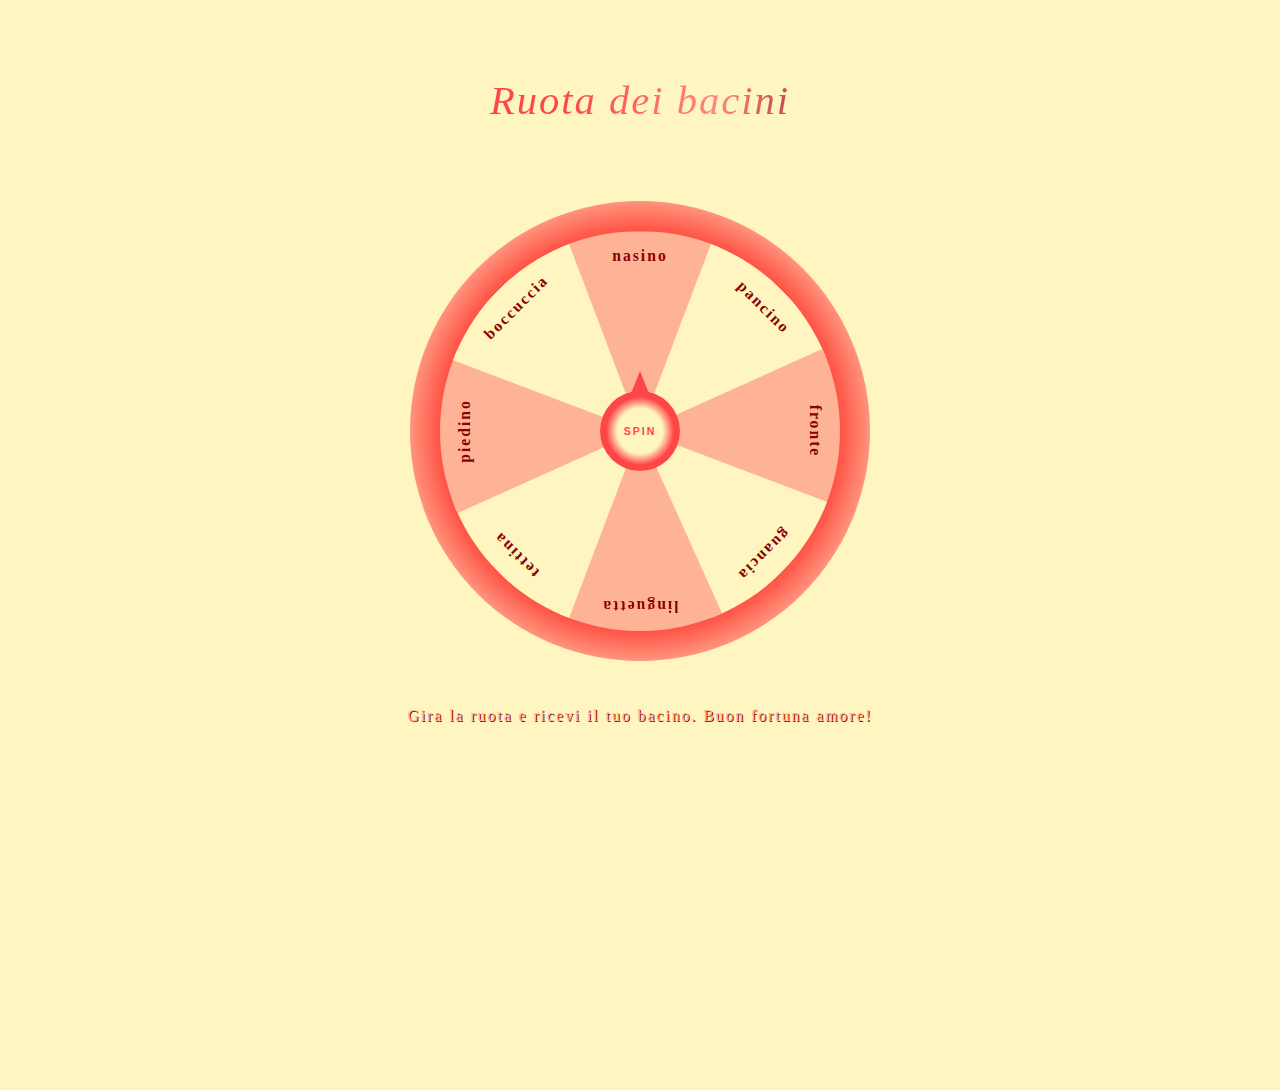
==== game.html @ 11d95c25 "Add files via upload" ====
<!DOCTYPE html>
<html lang="en">
<head>
    <meta charset="UTF-8">
    <meta http-equiv="X-UA-Compatible" content="IE=edge">
    <meta name="viewport" content="width=device-width, initial-scale=1.0">
    <title>Buon anniversario amore</title>

    <link rel="preconnect" href="https://fonts.gstatic.com">
<link href="https://fonts.googleapis.com/css2?family=Pacifico&display=swap" rel="stylesheet"> 
    <!-- logo -->
    <link rel="shortcut icon" type="img/svg" href="img/heart.svg">

    <!-- font awesome -->

   
        <link rel="stylesheet" href="css/all.css">

    <link rel="stylesheet" href="css/main.css">

</head>
<body >
    <a href="#show" class="scroll inactive-scroll">

    </a>

    <header class="header">
        <div class="header_overlay"></div>
        <div class="header_hamburger">
            <div class="header_hamburger-line"></div>
        </div>
    </header>

   
    <section id="gift" class="spin">
        <h1>Ruota dei bacini
            <div></div>
            <div></div>
            <div></div>
            <div></div>
        </h1>
        <div class="spin-con">
            <button>spin</button>
            <div class="spinning">
            
            <div class="spin-con_content"><p><b>nasino</b></p>
            <p><svg style="width:24px;height:24px" viewBox="0 0 24 24">
                <path fill="currentColor" />
            </svg></p></div>
            <div class="spin-con_content"><p><b>pancino</b></p>
            <p><svg style="width:24px;height:24px" viewBox="0 0 24 24">
                <path fill="currentColor"  />
            </svg></p></div>
            <div class="spin-con_content"><p><b>fronte</b></p>
            <p><svg style="width:24px;height:24px" viewBox="0 0 24 24">
                <path fill="currentColor" />
            </svg></div>
            <div class="spin-con_content"><p><b>guancia</b></p>
            <p><svg style="width:24px;height:24px" viewBox="0 0 24 24">
                <path fill="currentColor" />
            </svg></p></div>
            <div class="spin-con_content"><p><b>linguetta</b></p>
            <p><svg style="width:24px;height:24px" viewBox="0 0 24 24">
                <path fill="currentColor" />
            </svg></p></div>
            <div class="spin-con_content"><p><b>tettina</b></p>
            <p><svg style="width:24px;height:24px" viewBox="0 0 24 24">
                <path fill="currentColor" />
            </svg></p></div>
            <div class="spin-con_content"><p><b>piedino</b></p>
            <p><svg style="width:24px;height:24px" viewBox="0 0 24 24">
                <path fill="currentColor" />
            </svg></p></div>
            <div class="spin-con_content"><p><b>boccuccia</b></p>
            <p><svg style="width:24px;height:24px" viewBox="0 0 24 24">
                <path fill="currentColor" />
            </svg></p></div>
        </div>
            
    </div>
    <p class="spin-info">Gira la ruota e ricevi il tuo bacino. Buon fortuna amore!</p>
    </section>    
    
    <script src="js/app.js"></script>
</body>
</html>
---- css/main.css ----
.footer, .time, .letter, .quote, .showcase-icon_container-content, .showcase {
  background-size: cover;
  background-repeat: no-repeat;
  background-position: center;
}

.time, .memo, .letter, .quote {
  padding: 6vh 4vw;
}

.header_hamburger-line::before, .header_hamburger-line::after {
  content: "";
  position: absolute;
  height: 100%;
  width: 100%;
  background-color: darkred;
  left: 0;
  transition: transform 0.5s ease-in-out;
}

*,
*::after,
*::before {
  margin: 0;
  padding: 0;
  box-sizing: border-box;
  -webkit-tap-highlight-color: transparent;
}

*:focus {
  background-color: transparent;
  outline: none;
}

html {
  --color-primary: #fff5c0;
  --color-primary-m: rgba(255, 245, 192, 0.4);
  --color-pm: #fcf4cc;
  --color-secondary: #ff4646;
  --color-tertiary: #ffb396;
  --color-tertiary-m: rgba(255, 179, 150, 0.7);
  --color-quinary: darkred;
  --color-quinary-m: #ff8585;
}

:root {
  font-size: 62.5%;
}

html {
  scroll-behavior: smooth;
}

body {
  font-family: "Crimson Text", serif;
  letter-spacing: 0.2rem;
  line-height: 1.9;
  color: var(--color-quinary);
  background-color: var(--color-primary);
}

::-moz-selection {
  background-color: var(--color-primary);
  color: var(--color-quinary);
}

::selection {
  background-color: var(--color-primary);
  color: var(--color-quinary);
}

ul {
  list-style: none;
}

a:link,
a:visited {
  text-decoration: none;
  font-weight: 300;
  color: var(--color-quinary);
  font-size: calc(0.8rem + 0.6vw);
}

i {
  font-size: calc(1.5rem + 2vw);
  color: var(--color-secondary);
}

button,
a {
  cursor: pointer;
}

.header {
  grid-column: container-start/container-end;
  height: 100%;
  width: 100%;
  z-index: 24;
}
@media screen and (min-width: 800px) {
  .header {
    overflow: hidden;
  }
}
.header_hamburger {
  position: fixed;
  top: 5%;
  right: 5%;
  height: 4rem;
  width: 4rem;
  z-index: 20;
  display: grid;
  place-items: center;
}
@media screen and (min-width: 800px) {
  .header_hamburger {
    display: none;
  }
}
.header_hamburger-line {
  position: relative;
  width: 80%;
  height: 2px;
  background-color: darkred;
  transition: background-color 0.5s ease-in-out;
}
.header_hamburger-line::after {
  top: 1.1rem;
}
.header_hamburger-line::before {
  bottom: 1.1rem;
}
.header_overlay {
  background-color: var(--color-tertiary);
  height: 100%;
  width: 100%;
  position: fixed;
  z-index: 20;
  top: 0;
  left: 0;
  opacity: 0;
  transition: opacity 0.5s ease-in-out;
  display: none;
}

.main-nav {
  z-index: 20;
  position: fixed;
  top: 0;
  left: 0;
  height: 100%;
  width: 25rem;
  background-color: var(--color-primary);
  transform-style: preserve-3d;
  transform: perspective(100rem) rotateY(90deg);
  transition: transform 0.5s cubic-bezier(0.755, 0.05, 0.855, 0.06);
  transform-origin: left;
  display: flex;
  flex-direction: column;
  align-items: center;
  justify-content: space-between;
}
@media screen and (min-width: 800px) {
  .main-nav {
    position: relative;
    transform: unset;
    flex-direction: row;
    width: 100vw;
    height: -moz-max-content;
    height: max-content;
    align-items: stretch;
  }
}
.main-nav_logo {
  width: 30%;
  height: auto;
  padding-top: 2.5rem;
  position: relative;
}
@media screen and (min-width: 800px) {
  .main-nav_logo {
    width: 3rem;
    padding: 0;
    margin-bottom: 2rem;
    margin-left: auto;
    margin-right: 10rem;
  }
}
.main-nav_logo::after {
  content: "Happy Anniversary";
  position: absolute;
  height: -moz-max-content;
  height: max-content;
  width: -moz-max-content;
  width: max-content;
  bottom: -18%;
  left: -40%;
  color: darkred;
  font-size: calc(0.8rem + 0.6vw);
}
@media screen and (min-width: 800px) {
  .main-nav_logo::after {
    font-size: 1rem;
  }
}
.main-nav_logo img {
  height: 100%;
  width: 100%;
}
.main-nav_content {
  position: relative;
  display: flex;
  flex-direction: column;
  justify-content: center;
  align-items: center;
  height: 100%;
  width: 100%;
}
@media screen and (min-width: 800px) {
  .main-nav_content {
    flex-direction: row;
    height: auto;
    width: 80%;
    justify-content: center;
  }
}
.main-nav_content--link {
  width: 100%;
  overflow: hidden;
}
.main-nav_content--link:nth-of-type(2n + 1) {
  animation: upwards 1s;
}
.main-nav_content--link:nth-of-type(2n) {
  animation: downwards 1s;
}
@media screen and (min-width: 800px) {
  .main-nav_content--link {
    height: 100%;
    width: -moz-max-content;
    width: max-content;
    line-height: 7rem;
  }
}
.main-nav_content--link a:visited, .main-nav_content--link a:link {
  cursor: pointer;
  text-align: center;
  display: block;
  height: 100%;
  width: 100%;
  padding: 3vmax 0;
  transform-style: preserve-3d;
  transform-origin: left;
  transition: transform 0.5s linear;
  text-transform: uppercase;
  font-size: 1.2rem;
  position: relative;
}
@media screen and (min-width: 800px) {
  .main-nav_content--link a:visited, .main-nav_content--link a:link {
    width: auto;
    padding: 0 1rem;
    margin: 0 1rem;
    font-size: calc(0.8rem + 0.6vw);
    transform-origin: top;
  }
}
.main-nav_content--link a::after {
  content: attr(data-text);
  position: absolute;
  top: 0;
  left: 100%;
  color: var(--color-primary);
  font-weight: 700;
  height: 100%;
  width: 100%;
  padding: 3vmax 0;
  background-color: var(--color-tertiary);
  transform-style: preserve-3d;
  transform-origin: left;
  transform: rotateY(90deg);
  transition: transform 0.5s linear;
}
@media screen and (min-width: 800px) {
  .main-nav_content--link a::after {
    width: auto;
    bottom: unset;
    top: 100%;
    left: 0;
    padding: 0 1rem;
    transform: rotateX(-90deg);
    transform-origin: top;
  }
}
.main-nav_content--link a:hover, .main-nav_content--link a:active {
  transform: rotateY(-90deg);
}
@media screen and (min-width: 800px) {
  .main-nav_content--link a:hover, .main-nav_content--link a:active {
    transform: rotateX(90deg);
  }
}

.dark-mode {
  cursor: pointer;
  margin-top: 2rem;
  -webkit-appearance: none;
     -moz-appearance: none;
          appearance: none;
  display: block;
  background-color: rgba(36, 38, 43, 0.65);
  height: 3rem;
  width: 6rem;
  border-radius: 4rem;
  position: relative;
}
@media screen and (min-width: 800px) {
  .dark-mode {
    margin: 0 2rem;
  }
}
.dark-mode:checked {
  background-color: greenyellow;
}
.dark-mode::after, .dark-mode::before {
  content: "";
  position: absolute;
  top: 0.75rem;
  border-radius: 50%;
  height: 1.5rem;
  width: 1.5rem;
  transition: all 0.4s ease-in-out;
  background-color: var(--color-quinary);
}
.dark-mode::before {
  left: 0.75rem;
}
.dark-mode::after {
  right: 0.75rem;
}
.dark-mode:checked::after {
  right: 2.25rem;
}
.dark-mode:checked::before {
  left: 2.25rem;
}

.open .header_hamburger-line {
  background-color: transparent;
}
.open .header_hamburger-line::after {
  transform: translateY(-1.1rem) rotate(-45deg);
}
.open .header_hamburger-line::before {
  transform: translateY(1.1rem) rotate(45deg);
}

.active .header_overlay {
  opacity: 0.8;
  display: unset;
}
.active .main-nav {
  transform: rotateY(0);
}

@keyframes downwards {
  from {
    transform: translateY(50%);
    opacity: 0;
  }
  to {
    transform: translateY(0);
    opacity: 1;
  }
}
@keyframes upwards {
  from {
    transform: translateY(-50%);
    opacity: 0;
  }
  to {
    transform: translateY(0);
    opacity: 1;
  }
}
.showcase {
  z-index: 10;
  padding: 6rem 2rem;
  padding-bottom: 4rem;
  height: 100vh;
  width: 100%;
  position: relative;
  background-color: var(--color-primary);
  margin: 0;
  overflow: hidden;
  background-position: bottom;
}
.showcase .hh {
  position: absolute;
  bottom: -10%;
  left: 0;
  width: 100%;
  height: 60%;
  z-index: -3;
  background-image: linear-gradient(rgba(255, 245, 192, 0.5), var(--color-tertiary)), url(../img/gallery/hh.png);
  animation: fade-img 9s;
  background-size: contain;
  background-position: center;
  background-repeat: no-repeat;
}
.showcase-sign {
  width: 80%;
  border-radius: 1rem;
  margin: 9rem auto;
  margin-bottom: 2.5rem;
  text-align: center;
  font-size: calc(1.5rem + 1vw);
  font-family: "Pacifico", cursive;
  position: relative;
  animation: up 3s;
  color: var(--color-secondary);
}
.showcase-sign h1 {
  text-shadow: 0.4rem 0.3rem 0px var(--color-tertiary-m);
  padding: 0.5em 1em;
  box-shadow: 0 0 2rem 0.2rem var(--color-secondary);
}
.showcase-sign h1::-moz-selection {
  background-color: var(--color-tertiary-m);
}
.showcase-sign h1::selection {
  background-color: var(--color-tertiary-m);
}
.showcase-sign_balloon-left, .showcase-sign_balloon-right {
  position: absolute;
  bottom: 103%;
  left: 0;
}
.showcase-sign_balloon-left_content, .showcase-sign_balloon-right_content {
  position: absolute;
  left: 4rem;
  top: 0;
  height: 6rem;
  width: 0.2rem;
  background-color: var(--color-quinary);
  transform: translateY(-100%);
}
.showcase-sign_balloon-left_content:nth-of-type(2), .showcase-sign_balloon-right_content:nth-of-type(2) {
  left: 2.5rem;
  transform: rotateZ(30deg) translateY(-100%);
}
.showcase-sign_balloon-left_content:nth-of-type(3), .showcase-sign_balloon-right_content:nth-of-type(3) {
  left: 5.5rem;
  transform: rotateZ(-30deg) translateY(-100%);
}
.showcase-sign_balloon-left_content::after, .showcase-sign_balloon-right_content::after {
  content: "";
  position: absolute;
  bottom: 100%;
  left: 50%;
  background-color: rgba(160, 5, 5, 0.5);
  height: 8rem;
  width: 5rem;
  border-radius: 50%;
  transform: translateX(-50%);
}
.showcase-sign_balloon-right {
  right: 0;
  left: unset;
}
.showcase-sign_balloon-right_content {
  left: unset;
  right: 4rem;
}
.showcase-sign_balloon-right_content:nth-of-type(2) {
  right: 5.5rem;
  left: unset;
}
.showcase-sign_balloon-right_content:nth-of-type(3) {
  right: 2.5rem;
  left: unset;
}
.showcase-icon {
  width: 100%;
  display: grid;
  place-items: center;
  place-content: center;
  grid-auto-flow: column;
}
@media screen and (min-width: 800px) {
  .showcase-icon {
    gap: 10em;
  }
}
.showcase-icon_container {
  display: flex;
  flex-direction: column;
  justify-content: center;
  align-items: center;
  margin: 2rem;
  animation: fade-img 9s;
}
.showcase-icon_container-content {
  width: 10rem;
  height: 10rem;
  border-radius: 50%;
  border: 0.2rem dashed var(--color-tertiary-m);
  background-image: url(../img/gallery/m.png);
  background-color: rgba(255, 179, 150, 0.2);
  background-blend-mode: lighten;
  margin: 1rem 0;
}
.showcase-icon_container:nth-of-type(1) div {
  background-image: url(../img/gallery/c.jpg);
}
.showcase-icon_container h3 {
  font-size: calc(0.8rem + 0.6vw);
  font-style: italic;
  font-weight: 100;
  color: var(--color-pm);
  text-shadow: 0.1rem 0.1rem 1px var(--color-secondary);
}
.showcase-icon_container i {
  color: var(--color-pm);
  text-shadow: 0 0 5px var(--color-secondary);
}
.showcase-icon_heart {
  animation: rotate-heart 3s infinite alternate-reverse linear;
}
.showcase-icon_heart i {
  font-size: calc(1.5rem + 3vw);
  color: var(--color-quinary);
  opacity: 0.7;
}

@keyframes up {
  from {
    transform: translateY(700%);
  }
  to {
    transform: translateY(0);
  }
}
@keyframes rotate-heart {
  from {
    transform-style: preserve-3d;
    transform: rotateY(0deg);
    opacity: 0.4;
  }
  to {
    transform-style: preserve-3d;
    transform: rotateY(360deg);
    opacity: 0.9;
  }
}
@keyframes fade-img {
  from {
    opacity: 0;
  }
  to {
    opacity: 1;
  }
}
.quote {
  display: grid;
  place-items: center;
  font-size: calc(1.25rem + 1vw);
  background-image: linear-gradient(to right, var(--color-primary-m), var(--color-primary-m)), url(https://images.unsplash.com/photo-1581022295432-7fabcc628434?ixid=MnwxMjA3fDB8MHxwaG90by1wYWdlfHx8fGVufDB8fHx8&ixlib=rb-1.2.1&auto=format&fit=crop&w=550&q=80);
  opacity: 1;
  background-position: 60% 70%;
  height: 45vh;
}
.quote:nth-of-type(2) {
  background-image: url(https://images.unsplash.com/photo-1604155669054-d41e0814c359?ixid=MXwxMjA3fDB8MHxwaG90by1wYWdlfHx8fGVufDB8fHw%3D&ixlib=rb-1.2.1&auto=format&fit=crop&w=550&q=80);
  opacity: 0.9;
}
.quote-content {
  border-radius: 2rem;
  padding: 5rem 0;
  text-shadow: 2px 3px 5px var(--color-primary);
}
.quote-content q {
  color: transparent;
  font-weight: 700;
  background: linear-gradient(to bottom right, red, purple, darkred);
  background-clip: text;
  -webkit-background-clip: text;
}

.quote-container {
  display: grid;
  grid-auto-flow: row;
}
@media screen and (min-width: 800px) {
  .quote-container {
    grid-auto-flow: column;
  }
}

.letter {
  background-image: url(https://images.unsplash.com/photo-1503455637927-730bce8583c0?ixid=MXwxMjA3fDB8MHxwaG90by1wYWdlfHx8fGVufDB8fHw%3D&ixlib=rb-1.2.1&auto=format&fit=crop&w=500&q=80);
  font-size: 1rem;
}
@media screen and (min-width: 400px) {
  .letter {
    font-size: calc(0.8rem + 0.6vw);
  }
}
.letter-content {
  padding: 4rem 2rem;
  position: relative;
  overflow: hidden;
}
@media screen and (min-width: 400px) {
  .letter-content {
    padding: 4rem 3rem;
  }
}
.letter-content div:nth-of-type(2n) {
  position: absolute;
  height: 300%;
  width: 0.2rem;
  background-image: linear-gradient(to bottom, red, green, blue, yellow, purple, red);
  opacity: 0.2;
}
.letter-content div:nth-of-type(2n + 1) {
  position: absolute;
  width: 300%;
  height: 0.2rem;
  background-image: linear-gradient(to right, red, green, blue, yellow, purple, red);
  opacity: 0.2;
}
.letter-content div:nth-of-type(1) {
  top: 0;
  left: -50%;
  animation: bt 2s linear infinite;
}
.letter-content div:nth-of-type(2) {
  bottom: -50%;
  left: 0;
  animation: bl 2s linear infinite;
}
.letter-content div:nth-of-type(3) {
  bottom: 0;
  right: -50%;
  animation: bb 2s linear infinite;
}
.letter-content div:nth-of-type(4) {
  top: -50%;
  right: 0;
  animation: br 2s linear infinite;
}
.letter p:nth-of-type(2) {
  margin: 2rem 0;
}
.letter p:nth-of-type(3), .letter p:nth-of-type(4) {
  padding-left: 60%;
}

@keyframes bt {
  from {
    left: -150%;
  }
  to {
    left: 0;
  }
}
@keyframes bb {
  from {
    right: -150%;
  }
  to {
    right: 0;
  }
}
@keyframes bl {
  from {
    bottom: -150%;
  }
  to {
    bottom: 0;
  }
}
@keyframes br {
  from {
    top: -150%;
  }
  to {
    top: 0;
  }
}
.memo {
  color: var(--color-secondary);
  font-size: calc(0.8rem + 0.6vw);
}
.memo-heading {
  margin: auto;
  width: 50%;
  padding-top: 2rem;
  padding-bottom: 2rem;
  font-size: calc(1.5rem + 2vw);
  font-weight: 300;
  text-align: center;
  margin-bottom: 5rem;
  border-left: 0.2rem dotted red;
  border-right: 0.2rem dotted red;
}
.memo-heading::-moz-selection {
  background-color: var(--color-tertiary-m);
}
.memo-heading::selection {
  background-color: var(--color-tertiary-m);
}
.memo-container {
  display: grid;
}
@media screen and (min-width: 800px) {
  .memo-container {
    grid-template-columns: 50% 50%;
    padding: 1%;
  }
}
@media screen and (min-width: 1200px) {
  .memo-container {
    grid-template-columns: 33.33% 33.33% 33.33%;
    padding: 0 8%;
  }
}
.memo-container_content {
  width: 22rem;
  height: 18rem;
  margin: 5rem auto;
  position: relative;
  text-align: center;
  display: flex;
  flex-direction: column;
  justify-content: flex-end;
  align-items: center;
}
@media screen and (min-width: 800px) {
  .memo-container_content {
    width: 25rem;
    height: 20rem;
  }
}
.memo-container_content p {
  margin-top: 1rem;
  font-size: 1rem;
}
@media screen and (min-width: 800px) {
  .memo-container_content p {
    font-size: 1.5rem;
  }
}
.memo-container_content i {
  font-size: 2rem;
}
@media screen and (min-width: 800px) {
  .memo-container_content i {
    font-size: 2.5rem;
  }
}
.memo-container_content::after {
  content: "\f4ad";
  font-family: "Font Awesome 5 Free";
  height: 100%;
  width: 100%;
  position: absolute;
  transform-style: preserve-3d;
  transition: transform 0.5s ease-in-out, opacity 1s ease-in-out;
  bottom: 0;
  transform-origin: bottom;
  left: 0;
  padding: auto 0;
  border-top-left-radius: 70%;
  border-top-right-radius: 70%;
  color: var(--color-primary);
  font-size: 2.5rem;
  background-color: var(--color-quinary-m);
  display: inline-block;
  line-height: 18rem;
}
@media screen and (min-width: 800px) {
  .memo-container_content::after {
    font-size: 3rem;
    line-height: 20rem;
  }
}
.memo-container_content:nth-of-type(2):after {
  content: "\f004";
}
.memo-container_content:nth-of-type(3):after {
  content: "\f3cd";
  font-weight: 900;
}
.memo-container_content:nth-of-type(4):after {
  content: "\f79f";
  font-weight: 900;
}
.memo-container_content:nth-of-type(5):after {
  content: "\f598";
}
.memo-container_content:nth-of-type(6):after {
  content: "\f70b";
  font-weight: 900;
}
.memo-container_content:hover:after {
  transform: rotateX(180deg);
  opacity: 0;
}
.memo-container_content div {
  background-color: var(--color-secondary);
  height: 0.2rem;
  width: 90%;
  margin: 0 auto;
  margin-top: 2rem;
}

.time {
  height: 100vh;
  background-image: url(https://images.unsplash.com/photo-1614699873967-2811e1c2d5bb?ixid=MXwxMjA3fDB8MHxwaG90by1wYWdlfHx8fGVufDB8fHw%3D&ixlib=rb-1.2.1&auto=format&fit=crop&w=700&q=80);
  background-position: 50% 70%;
  font-size: calc(0.8rem + 0.6vw);
}
@media screen and (min-width: 400px) {
  .time {
    font-size: calc(1.5rem + 1vw);
  }
}
@media screen and (min-width: 800px) {
  .time {
    background-image: url(https://images.unsplash.com/photo-1614699873967-2811e1c2d5bb?ixid=MXwxMjA3fDB8MHxwaG90by1wYWdlfHx8fGVufDB8fHw%3D&ixlib=rb-1.2.1&auto=format&fit=crop&w=1400&q=80);
  }
}
.time-container {
  height: 100%;
  width: 100%;
  display: flex;
  flex-direction: column;
  justify-content: center;
  align-items: center;
  line-height: 5em;
}
@media screen and (min-width: 400px) {
  .time-container {
    line-height: 3em;
  }
}
.time p {
  color: var(--color-primary);
  text-shadow: 8px 2px 6px var(--color-quinary);
}
.time p:nth-of-type(1) {
  margin-top: 3rem;
  margin-bottom: 0.5em;
  font-size: calc(1.5rem + 4vw);
}
.time p:nth-of-type(3) {
  margin-right: 6rem;
}
.time p:nth-of-type(4) {
  margin-left: 6rem;
}
.time p:last-of-type {
  margin-top: 8rem;
  font-style: italic;
  font-size: calc(0.8rem + 0.6vw);
}
@media screen and (min-width: 1300px) {
  .time p:last-of-type {
    margin-top: 2rem;
  }
}
.time span {
  color: var(--color-primary);
  padding: 0.8rem;
  background-color: var(--color-tertiary-m);
  margin-right: 3px;
}

.gal {
  overflow: hidden;
  height: 100vh;
  width: 100%;
  display: flex;
  justify-content: center;
  align-items: center;
  background-image: url(https://images.unsplash.com/photo-1514477917009-389c76a86b68?ixid=MnwxMjA3fDB8MHxwaG90by1wYWdlfHx8fGVufDB8fHx8&ixlib=rb-1.2.1&auto=format&fit=crop&w=500&q=80);
  background-position: left;
  background-size: cover;
  position: relative;
}
.gal h1 {
  position: absolute;
  top: 5rem;
  left: 50%;
  font-size: calc(1.5rem + 1vw);
  color: var(--color-primary);
  transform: translateX(-50%);
  text-shadow: 0.2rem 0.1rem 0.2rem var(--color-secondary);
}
.gal h1::after {
  content: "";
  position: absolute;
  width: 4rem;
  height: 4rem;
  position: absolute;
  top: 0.25em;
  left: 105%;
  background-image: url(https://res.cloudinary.com/coysbago2020/image/upload/w_100,c_scale/v1625134432/anni/hlock_zwrn0i.png);
  background-size: cover;
  background-position: center;
}
.gal-big {
  position: fixed;
  top: 0;
  left: 0;
  height: 100%;
  width: 100%;
  background-color: rgba(255, 179, 150, 0.5);
  z-index: 200;
  display: none;
  justify-content: center;
  align-items: center;
}
.gal-big img {
  aspect-ratio: 3.5/4;
  width: 28rem;
  -o-object-fit: cover;
     object-fit: cover;
  -o-object-position: center;
     object-position: center;
}
@media screen and (min-width: 400px) {
  .gal-big img {
    width: 32rem;
  }
}
@media screen and (min-width: 800px) {
  .gal-big img {
    width: 40rem;
  }
}
.gal-box {
  position: relative;
  height: 25rem;
  width: 20rem;
  transform-style: preserve-3d;
  transform: translateZ(0);
  animation: rotate3D 70s linear infinite;
}
.gal-box span {
  cursor: pointer;
  position: absolute;
  top: 0;
  left: 0;
  width: 100%;
  height: 100%;
  transform-style: preserve-3d;
  transform-origin: center;
  transform: rotateY(calc(var(--i) * 45deg)) translateZ(400px);
}
.gal-box span img {
  position: absolute;
  top: 0;
  left: 0;
  height: 100%;
  width: 100%;
  -o-object-fit: cover;
     object-fit: cover;
  transform-style: preserve-3d;
}

@keyframes rotate3D {
  from {
    transform: perspective(3000px) rotateY(0deg);
  }
  to {
    transform: perspective(3000px) rotateY(360deg);
  }
}
.show-galbig {
  display: flex;
}

.footer {
  padding: 5rem;
  background-image: url(https://images.unsplash.com/photo-1593722017239-6ab56bb60712?ixid=MXwxMjA3fDB8MHxwaG90by1wYWdlfHx8fGVufDB8fHw%3D&ixlib=rb-1.2.1&auto=format&fit=crop&w=750&q=80);
  background-position: 40% 30%;
}
@media screen and (min-width: 800px) {
  .footer {
    background-image: url(https://images.unsplash.com/photo-1593722017239-6ab56bb60712?ixid=MXwxMjA3fDB8MHxwaG90by1wYWdlfHx8fGVufDB8fHw%3D&ixlib=rb-1.2.1&auto=format&fit=crop&w=1400&q=80);
    padding: 8rem;
  }
}
@media screen and (min-width: 800px) {
  .footer {
    background-image: url(https://images.unsplash.com/photo-1593722017239-6ab56bb60712?ixid=MXwxMjA3fDB8MHxwaG90by1wYWdlfHx8fGVufDB8fHw%3D&ixlib=rb-1.2.1&auto=format&fit=crop&w=2000&q=80);
  }
}
.footer-container {
  display: flex;
  justify-content: center;
  align-items: center;
  color: var(--color-primary);
  font-style: italic;
  font-size: 0.5rem;
  font-family: "Pacifico", cursive;
}
@media screen and (min-width: 400px) {
  .footer-container {
    font-size: calc(0.8rem + 0.2vw);
  }
}
.footer-container_img {
  width: 4rem;
  height: 4rem;
  margin-top: 0.5rem;
}
.footer-container_img img {
  width: 100%;
  height: 100%;
  -o-object-fit: contain;
     object-fit: contain;
}
.footer-container span {
  text-shadow: 0.2rem 0.2rem 0.2rem var(--color-tertiary-m);
}

.spin {
  height: 100vh;
  width: 100%;
  background-color: var(--color-primary);
  display: flex;
  flex-direction: column;
  justify-content: start;
  align-items: center;
}
@media screen and (min-width: 800px) {
  .spin {
    margin-top: 5rem;
    margin-bottom: 5rem;
    height: 110vh;
  }
}
.spin-info {
  margin-top: 4rem;
  color: var(--color-tertiary);
  text-shadow: 0.1rem 0.1rem var(--color-quinary);
  font-size: calc(0.8rem + 0.6vw);
}
.spin-info::-moz-selection {
  background-color: var(--color-tertiary-m);
}
.spin-info::selection {
  background-color: var(--color-tertiary-m);
}
.spin h1 {
  font-style: italic;
  padding: 0.3em 2em;
  border-radius: 10em;
  background: linear-gradient(to right, var(--color-secondary), var(--color-secondary), #ff8585, var(--color-quinary));
  color: transparent;
  background-clip: text;
  -webkit-background-clip: text;
  -webkit-text-fill-color: transparent;
  font-weight: 100;
  letter-spacing: 0.2rem;
  font-size: calc(1.5rem + 2vw);
  margin-bottom: 5rem;
  position: relative;
  overflow: hidden;
}
.spin h1::-moz-selection {
  background-color: var(--color-tertiary-m);
  -webkit-text-fill-color: var(--color-quinary);
}
.spin h1::selection {
  background-color: var(--color-tertiary-m);
  -webkit-text-fill-color: var(--color-quinary);
}
.spin h1 div {
  position: absolute;
}
.spin h1 div:nth-of-type(2n) {
  height: 0.5rem;
  width: 100%;
}
.spin h1 div:nth-of-type(2n + 1) {
  height: 100%;
  width: 0.5rem;
}
.spin h1 div:nth-of-type(1) {
  background-image: linear-gradient(180deg, transparent, var(--color-tertiary));
  right: 0;
  bottom: 100%;
  animation: border1 1s linear infinite;
  animation-delay: 0.5s;
}
.spin h1 div:nth-of-type(2) {
  background-image: linear-gradient(90deg, transparent, var(--color-tertiary));
  right: 100%;
  top: 0;
  animation: border2 1s linear infinite;
  animation-delay: 0s;
}
.spin h1 div:nth-of-type(3) {
  background-image: linear-gradient(360deg, transparent, var(--color-tertiary));
  left: 0;
  top: 100%;
  animation: border3 1s linear infinite;
  animation-delay: 0.5s;
}
.spin h1 div:nth-of-type(4) {
  background-image: linear-gradient(270deg, transparent, var(--color-tertiary));
  left: 100%;
  bottom: 0;
  animation: border4 1s linear infinite;
  animation-delay: 0s;
}
.spin-con {
  height: 25rem;
  width: 25rem;
  background: radial-gradient(red, red, red, var(--color-tertiary), var(--color-tertiary));
  border-radius: 50%;
  position: relative;
}
@media screen and (min-width: 400px) {
  .spin-con {
    height: 30rem;
    width: 30rem;
  }
}
@media screen and (min-width: 800px) {
  .spin-con {
    height: 46rem;
    width: 46rem;
  }
}
.spin-con button {
  -webkit-appearance: none;
     -moz-appearance: none;
          appearance: none;
  outline: none;
  border: none;
  position: absolute;
  text-transform: uppercase;
  border-radius: 50%;
  font-weight: bolder;
  height: 4rem;
  width: 4rem;
  line-height: 4rem;
  font-size: calc(0.8rem + 0.2vw);
  text-align: center;
  top: 50%;
  left: 50%;
  transform: translate(-50%, -50%);
  color: var(--color-secondary);
  text-shadow: 0.2rem 0.2rem 0 var(--color-primary);
  background: radial-gradient(var(--color-primary), var(--color-primary), var(--color-primary), var(--color-secondary), var(--color-secondary), var(--color-secondary));
  z-index: 15;
}
@media screen and (min-width: 400px) {
  .spin-con button {
    letter-spacing: 0.2rem;
    height: 6rem;
    width: 6rem;
    line-height: 6rem;
  }
}
@media screen and (min-width: 800px) {
  .spin-con button {
    height: 8rem;
    width: 8rem;
    line-height: 8rem;
  }
}
.spin-con button::after {
  content: "";
  position: absolute;
  width: 0;
  height: 0;
  border-left: 5px solid transparent;
  border-right: 5px solid transparent;
  bottom: 94%;
  left: 50%;
  transform: translateX(-50%);
  border-bottom: 15px solid var(--color-secondary);
  z-index: -1;
}
@media screen and (min-width: 400px) {
  .spin-con button::after {
    border-left: 10px solid transparent;
    border-right: 10px solid transparent;
    border-bottom: 25px solid var(--color-secondary);
  }
}
.spin-con_content {
  position: absolute;
  height: 50%;
  width: 45%;
  transform-origin: bottom;
  -webkit-clip-path: polygon(100% 0, 50% 100%, 0 0);
          clip-path: polygon(100% 0, 50% 100%, 0 0);
  background-color: var(--color-tertiary);
  transform: translateX(-50%);
  top: 0;
  left: 27.6%;
  display: flex;
  flex-direction: column;
  justify-content: center;
  align-items: center;
}
.spin-con_content:nth-of-type(1) {
  left: 50%;
}
.spin-con_content:nth-of-type(2) {
  transform: rotate(45deg);
  background-color: var(--color-primary);
}
.spin-con_content:nth-of-type(3) {
  transform: rotate(90deg);
  background-color: var(--color-tertiary);
}
.spin-con_content:nth-of-type(4) {
  transform: rotate(135deg);
  background-color: var(--color-primary);
}
.spin-con_content:nth-of-type(5) {
  transform: rotate(180deg);
  background-color: var(--color-tertiary);
}
.spin-con_content:nth-of-type(6) {
  transform: rotate(225deg);
  background-color: var(--color-primary);
}
.spin-con_content:nth-of-type(7) {
  transform: rotate(270deg);
  background-color: var(--color-tertiary);
}
.spin-con_content:nth-of-type(8) {
  transform: rotate(315deg);
  background-color: var(--color-primary);
}
.spin-con_content p {
  height: 10rem;
  font-size: calc(0.8rem + 0.6vw);
  line-height: 5rem;
}
.spin-con_content p:nth-of-type(2) {
  margin-bottom: 3rem;
}
.spin-con .won {
  animation: winning 0.2s infinite;
}

.spinning {
  height: 23rem;
  width: 23rem;
  position: relative;
  transition: transform 5s;
  left: 1rem;
  top: 1rem;
  overflow: hidden;
  border-radius: 50%;
  z-index: 10;
}
@media screen and (min-width: 400px) {
  .spinning {
    height: 28rem;
    width: 28rem;
    left: 1rem;
    top: 1rem;
  }
}
@media screen and (min-width: 800px) {
  .spinning {
    height: 40rem;
    width: 40rem;
    left: 3rem;
    top: 3rem;
  }
}

@keyframes winning {
  50% {
    background-color: rgb(212, 207, 207);
  }
}
@keyframes border1 {
  from {
    bottom: 100%;
  }
  to {
    bottom: -100%;
  }
}
@keyframes border2 {
  from {
    right: 100%;
  }
  to {
    right: -100%;
  }
}
@keyframes border3 {
  from {
    top: 100%;
  }
  to {
    top: -100%;
  }
}
@keyframes border4 {
  from {
    left: 100%;
  }
  to {
    left: -100%;
  }
}
.scroll {
  position: fixed;
  border-radius: 50%;
  bottom: 50%;
  right: 3rem;
  height: 3rem;
  width: 3rem;
  background-image: url(../img/scroll.svg);
  background-position: center;
  background-size: 50%;
  background-repeat: no-repeat;
  background-color: var(--color-secondary);
  background-blend-mode: lighten;
  visibility: hidden;
  z-index: 20;
  transition: all 0.2s ease-in-out;
}

.active-scroll {
  visibility: visible;
  bottom: 3rem;
}

.inactive-scroll {
  visibility: hidden;
  bottom: 50%;
}/*# sourceMappingURL=main.css.map */
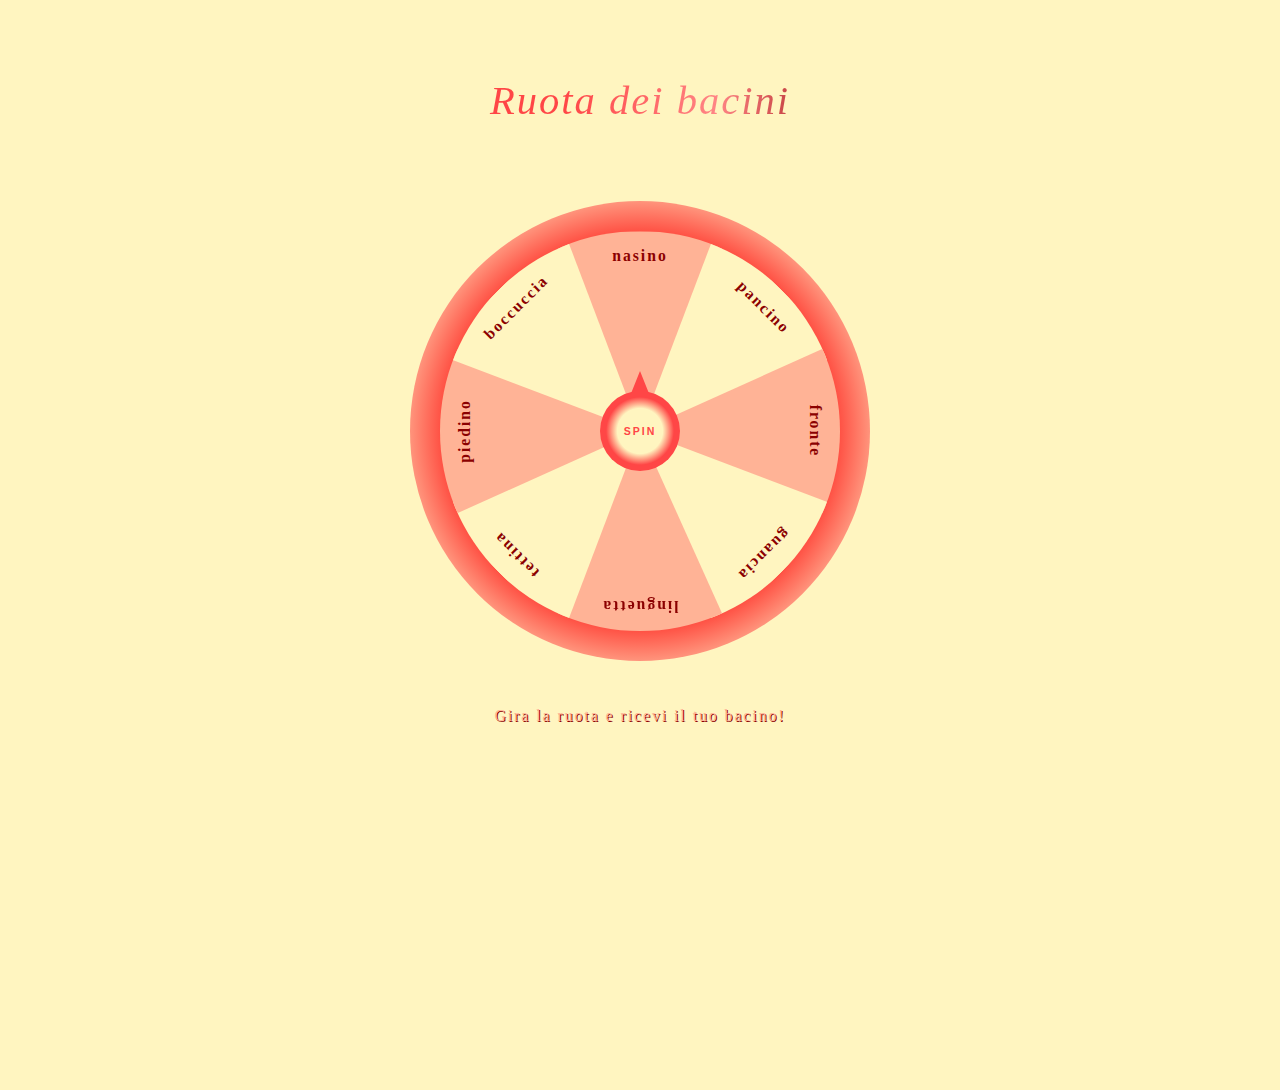
==== commit 416c755c: "Update game.html" ====
--- a/game.html
+++ b/game.html
@@ -20,14 +20,11 @@
 
 </head>
 <body >
-    <a href="#show" class="scroll inactive-scroll">
-
-    </a>
 
     <header class="header">
         <div class="header_overlay"></div>
         <div class="header_hamburger">
-            <div class="header_hamburger-line"></div>
+            
         </div>
     </header>
 
@@ -78,9 +75,9 @@
         </div>
             
     </div>
-    <p class="spin-info">Gira la ruota e ricevi il tuo bacino. Buon fortuna amore!</p>
+    <p class="spin-info">Gira la ruota e ricevi il tuo bacino!</p>
     </section>    
     
     <script src="js/app.js"></script>
 </body>
-</html>+</html>
